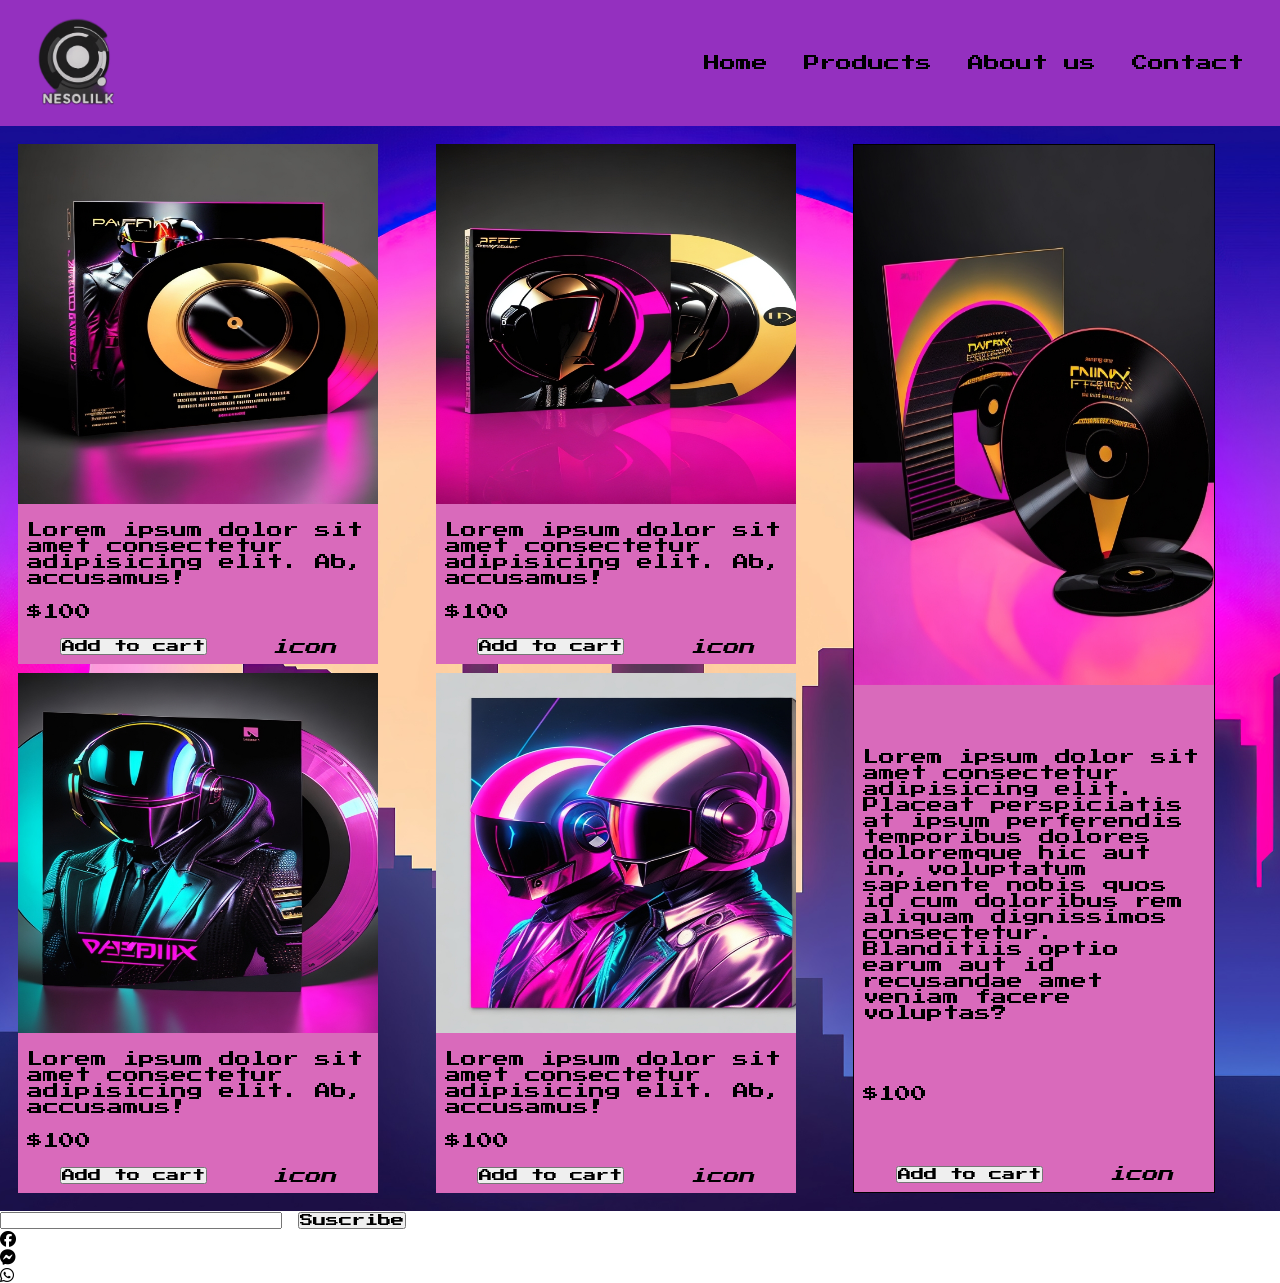
==== LABORATORIO5/index.html @ ade1604c "Activdad viernes 16" ====
<!DOCTYPE html>
<html lang="en">
<head>
    <meta charset="UTF-8">
    <meta name="viewport" content="width=device-width, initial-scale=1.0">
    <title>Laboratorio 5</title>
    <!-- Google fonts -->
    <link href="https://fonts.googleapis.com/css2?family=Press+Start+2P&display=swap" rel="stylesheet">
    <!-- FontAwesome icons -->
    <link rel="stylesheet" href="https://cdnjs.cloudflare.com/ajax/libs/font-awesome/6.4.0/css/all.min.css">
    <link rel="stylesheet" href="css/styles.css">

</head>
<body>
    <header>
        <img src="./images/logo.png" alt="logo">
        <nav>
            <ul>
                <li>Home</li>
                <li>Products</li>
                <li>About us</li>
                <li>Contact</li>
            </ul>
        </nav>
    </header>
    <main>
        <div class="products-container">
            <div class="products-container__cards ">
                <img src="./images/image1.jpg" alt="cards">
                <p>Lorem ipsum dolor sit amet consectetur adipisicing elit. Ab, accusamus!</p>
                <p>$100</p>
                <div>
                    <button>Add to cart</button>
                    <i>icon</i>
                </div>
            </div>
            <div class="products-container__cards">
                <img src="./images/image2.jpg" alt="cards">
                <p>Lorem ipsum dolor sit amet consectetur adipisicing elit. Ab, accusamus!</p>
                <p>$100</p>
                <div>
                    <button>Add to cart</button>
                    <i>icon</i>
                </div>
            </div>
            <div class="products-container__cards card-3">
                <img src="./images/image3.jpg" alt="cards">
                <p>Lorem ipsum dolor sit amet consectetur adipisicing elit. Placeat perspiciatis at ipsum perferendis temporibus dolores doloremque hic aut in, voluptatum sapiente nobis quos id cum doloribus rem aliquam dignissimos consectetur. Blanditiis optio earum aut id recusandae amet veniam facere voluptas?</p>
                <p>$100</p>
                <div>
                    <button>Add to cart</button>
                    <i>icon</i>
                </div>
            </div>
            <div class="products-container__cards">
                <img src="./images/image4.jpg" alt="cards">
                <p>Lorem ipsum dolor sit amet consectetur adipisicing elit. Ab, accusamus!</p>
                <p>$100</p>
                <div>
                    <button>Add to cart</button>
                    <i>icon</i>
                </div>
            </div>
            <div class="products-container__cards">
                <img src="./images/image5.jpg" alt="cards">
                <p>Lorem ipsum dolor sit amet consectetur adipisicing elit. Ab, accusamus!</p>
                <p>$100</p>
                <div>
                    <button>Add to cart</button>
                    <i>icon</i>
                </div>
            </div>
        </div>
        <section class="gallery">
            <div class="gallery__img-1"></div>
            <div class="gallery__img-2"></div>
            <div class="gallery__img-3"></div>
            <div class="gallery__img-4"></div>
        </section>
    </main>
    <footer>
        <div class="suscribe">
            <input typ0="email" name="" id="">
            <button>Suscribe</button>
        </div>
        <ul>
            <li><i class="fa-brands fa-facebook"></i></li>
            <li><i><i class="fa-brands fa-facebook-messenger"></i></i></li>
            <li><i class="fa-brands fa-whatsapp"></i></li>
        </ul>
    </footer>
</body>
</html>
---- LABORATORIO5/css/styles.css ----
*{

    font-family: 'Press Start 2P', cursive;
    padding: 0;
    margin: 0;
}

header {
    padding: 2vh;
    box-sizing: content-box;
    display: flex;
    justify-content: space-between;
    height: 10vh;
    position: sticky;
    top:0;
    background-color: #9430BF;
    align-items: center;
    
}

header img {

    height: 12vh;
    padding: 0;
    margin: 0;
}

header nav {

    height: 14vh;

}

header nav ul {
    height: 14vh;
    display: flex;
    align-items: center;
    

}

header nav ul li {

    padding: 2vh;
    list-style: none;
    

}

.products-container{
    background-image: url(../images/image6.jpg);
    background-size: cover;
    background-position: center;
    padding: 2vh;
    display: grid;  
    height: auto;
    background-color: #1712A6;
    grid-template-columns: 1fr 1fr 1fr;
    grid-template-rows: 1fr 1fr ;
    gap: 1vh;
}



.products-container__cards {
    
    height: auto;
    width: 40vh;
    background-color: #D96ABB;
    display: flex;
    flex-direction: column;
    justify-content: center;

}

.products-container__cards img {

    height: 40vh;
    width: 100%;
    padding-bottom: 1vh;
}

.card-3 img {

    height: 60vh;

}

.products-container__cards p {

    padding: 1vh;


}

.products-container__cards div {

    display: flex;
    align-items: center;
    justify-content: space-around;
    padding: 1vh;

}

.card-3 {

    grid-row: 1 /  span 2;
    grid-column: 3 / 3 ;
    border: solid 1px black;
    display: flex;
    flex-direction: column;
    justify-content: space-between;

}
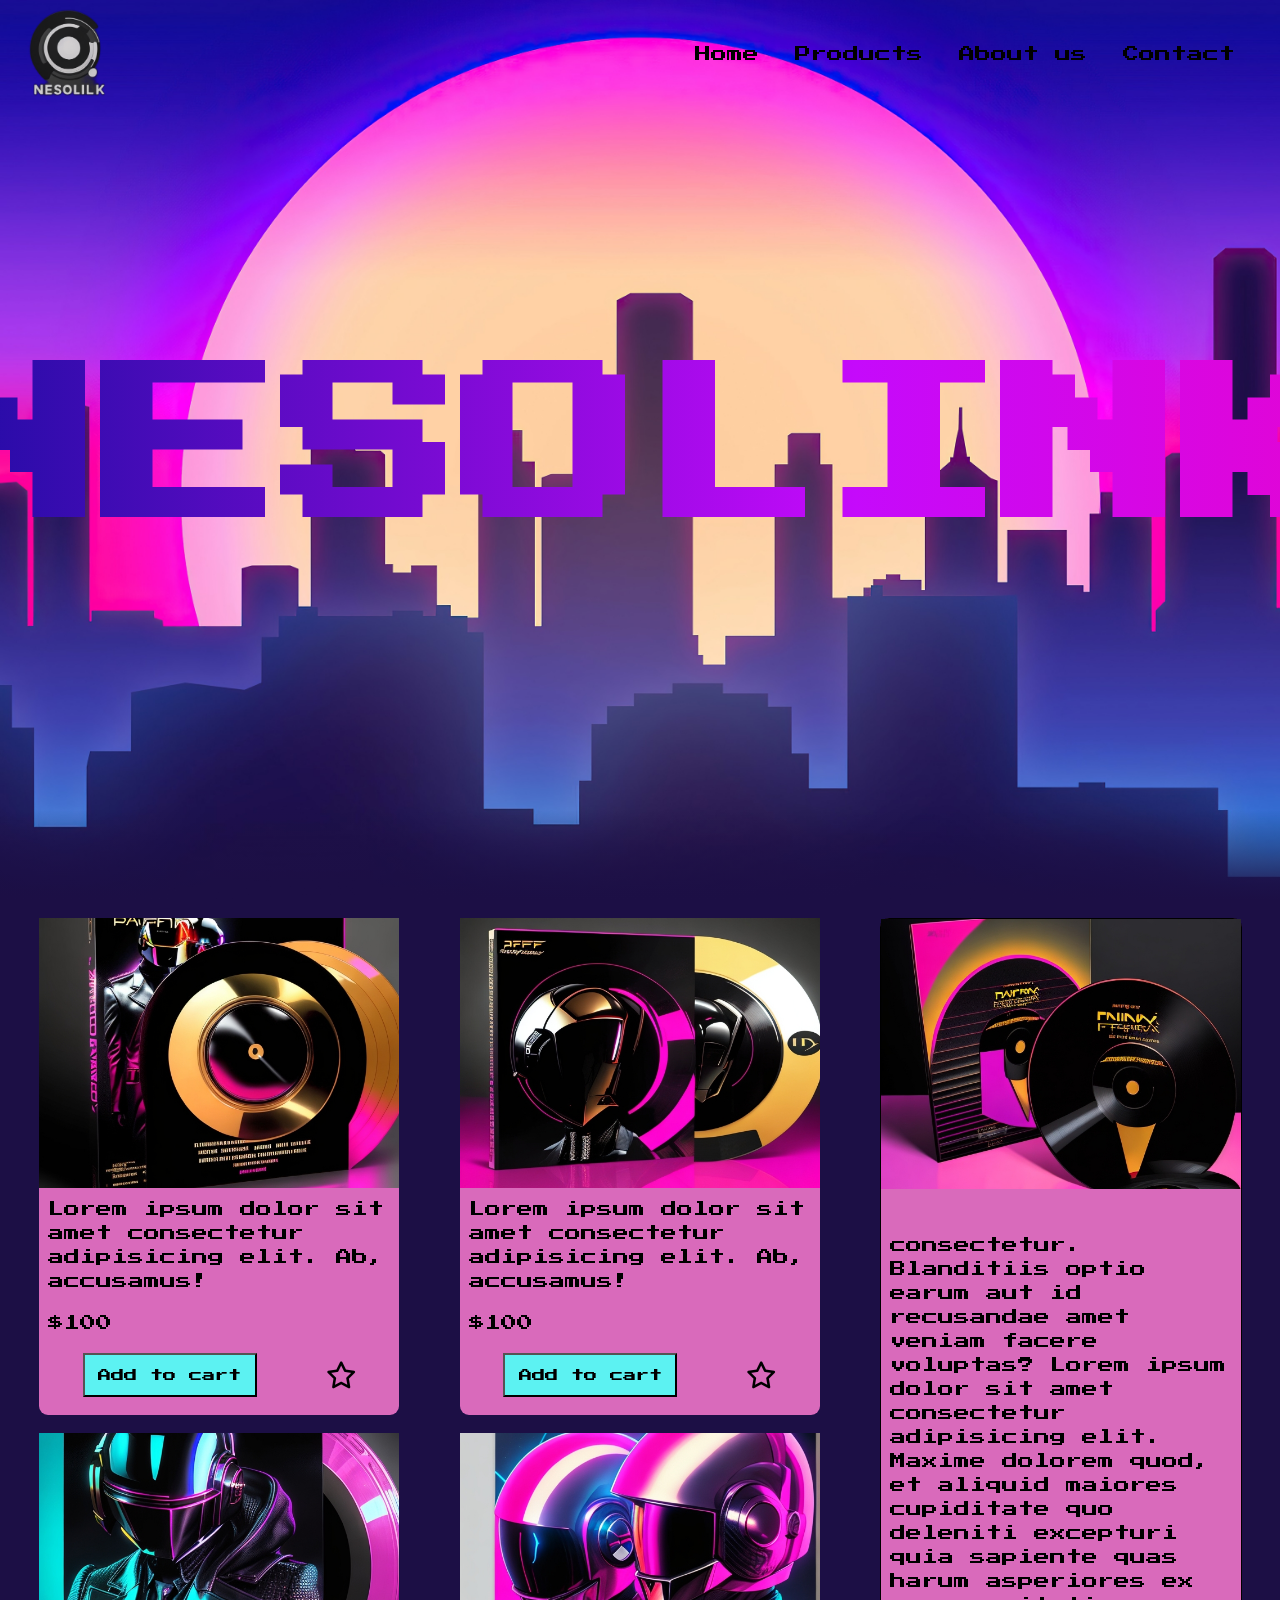
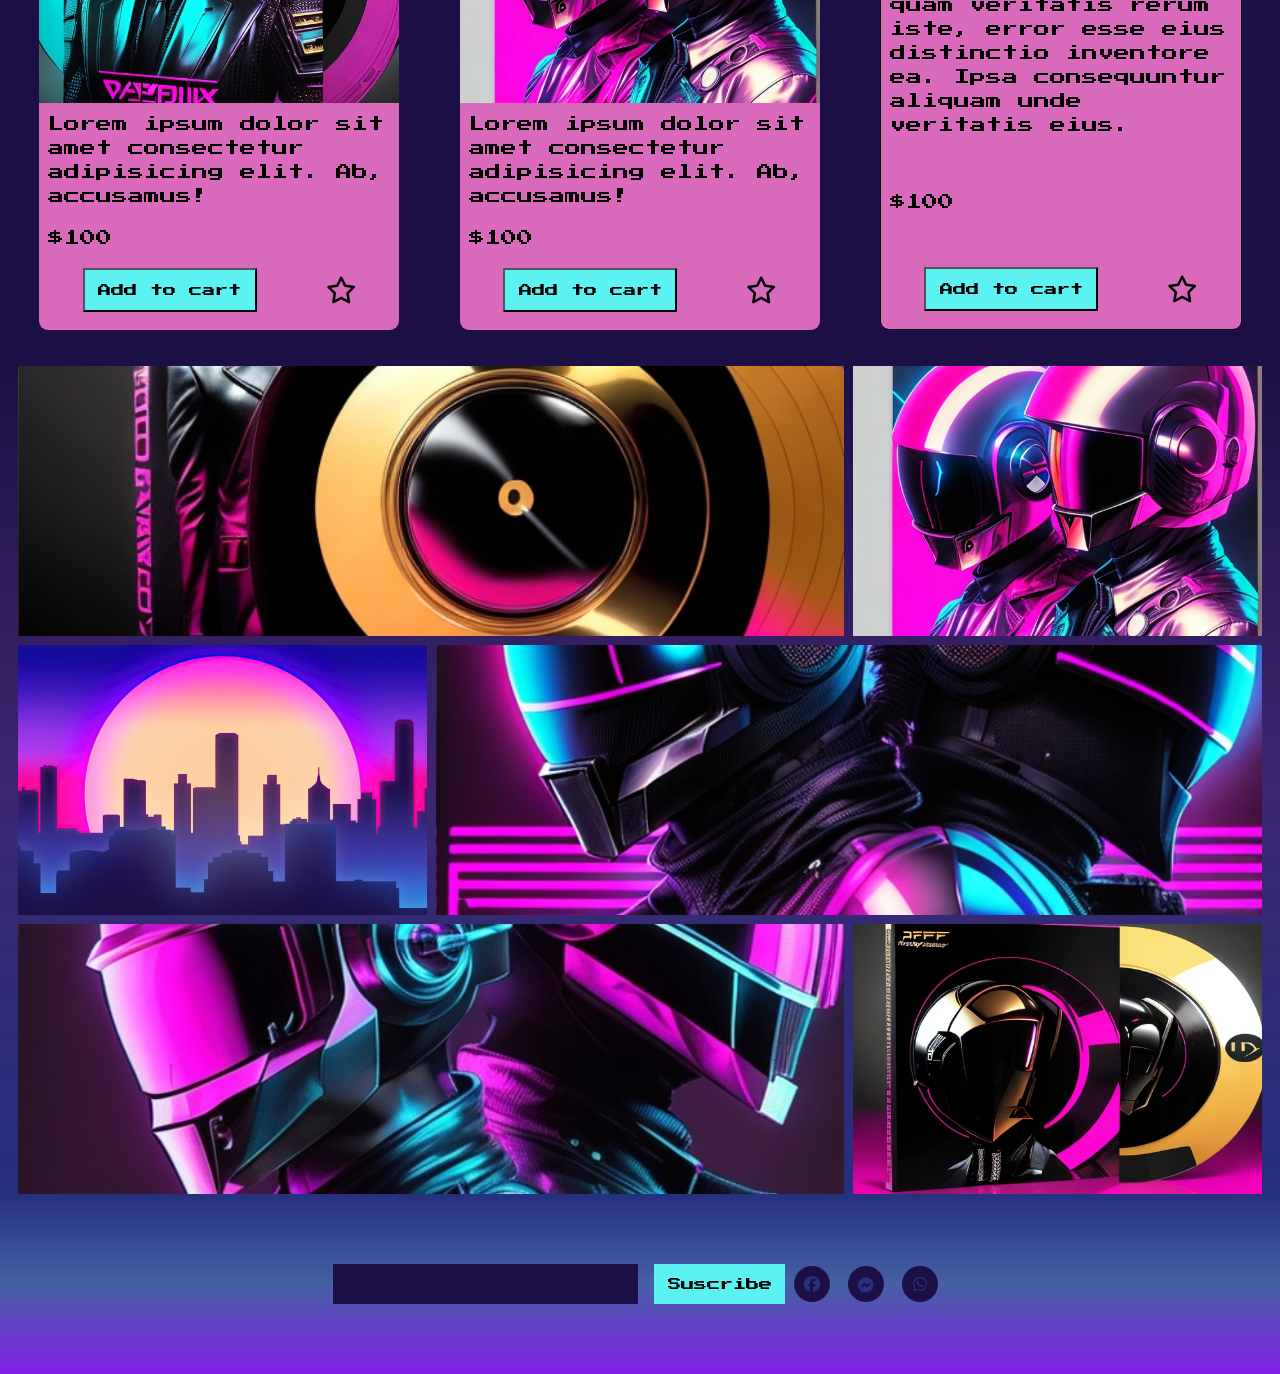
==== commit 752a3cf9: "actualizaciones" ====
--- a/LABORATORIO5/index.html
+++ b/LABORATORIO5/index.html
@@ -12,82 +12,96 @@
 
 </head>
 <body>
-    <header>
-        <img src="./images/logo.png" alt="logo">
-        <nav>
+    <div class="main-container">
+        <header id="header">
+            <img src="./images/logo.png" alt="logo">
+            <nav>
+                <ul>
+                    <a><li>Home</li></a>
+                    <a><li>Products</li></a>
+                    <a><li>About us</li></a>
+                    <a><li>Contact</li></a>
+                </ul>
+            </nav>
+        </header>
+        <main>
+            <section id="inicio-container">
+                <div class="inicio">
+                    <h1>NESOLINK</h1>
+                </div>
+                <div class="degrade"></div>
+            </section>
+            <section>
+                <div class="products-container">
+                    <div class="products-container__cards ">
+                        <div class="products-container__cards--img1 image"></div>
+                        <p>Lorem ipsum dolor sit amet consectetur adipisicing elit. Ab, accusamus!</p>
+                        <p>$100</p>
+                        <div class="products-container__cards__buttonContainer">
+                            <button class="button">Add to cart</button>
+                            <i class="fa-regular fa-star favourite"></i>
+                        </div>
+                    </div>
+                    <div class="products-container__cards">
+                        <div class="products-container__cards--img2 image"></div>
+                        <p>Lorem ipsum dolor sit amet consectetur adipisicing elit. Ab, accusamus!</p>
+                        <p>$100</p>
+                        <div class="products-container__cards__buttonContainer">
+                            <button class="button">Add to cart</button>
+                            <i class="fa-regular fa-star favourite"></i>
+                        </div>
+                    </div>
+                    <div class="products-container__cards card-3 ">
+                        <div class="products-container__cards--img3 image"></div>
+                        <p> consectetur. Blanditiis optio earum aut id recusandae amet veniam facere voluptas? Lorem ipsum dolor sit amet consectetur adipisicing elit. Maxime dolorem quod, et aliquid maiores cupiditate quo deleniti excepturi quia sapiente quas harum asperiores ex quam veritatis rerum iste, error esse eius distinctio inventore ea. Ipsa consequuntur aliquam unde veritatis eius.</p>
+                        <p>$100</p>
+                        <div class="products-container__cards__buttonContainer">
+                            <button class="button">Add to cart</button>
+                            <i class="fa-regular fa-star favourite"></i>
+                        </div>
+                    </div>
+                    <div class="products-container__cards">
+                        <div class="products-container__cards--img4 image"></div>
+                        <p>Lorem ipsum dolor sit amet consectetur adipisicing elit. Ab, accusamus!</p>
+                        <p>$100</p>
+                        <div class="products-container__cards__buttonContainer">
+                            <button class="button">Add to cart</button>
+                            <i class="fa-regular fa-star favourite"></i>
+                        </div>
+                    </div>
+                    <div class="products-container__cards">
+                        <div class="products-container__cards--img5 image"></div>
+                        <p>Lorem ipsum dolor sit amet consectetur adipisicing elit. Ab, accusamus!</p>
+                        <p>$100</p>
+                        <div class="products-container__cards__buttonContainer">
+                            <button class="button">Add to cart</button>
+                            <i class="fa-regular fa-star favourite"></i>
+                        </div>
+                    </div>
+                </div>
+            </section>
+            <section class="gallery">
+                <div class="gallery__img-1"></div>
+                <div class="gallery__img-2"></div>
+                <div class="gallery__img-3"></div>
+                <div class="gallery__img-4"></div>
+                <div class="gallery__img-5"></div>
+                <div class="gallery__img-6"></div>
+            </section>
+        </main>
+        <footer>
+            <div class="suscribe">
+                <input type="email" name="" id="">
+                <button class="button">Suscribe</button>
+            </div>
             <ul>
-                <li>Home</li>
-                <li>Products</li>
-                <li>About us</li>
-                <li>Contact</li>
+                <li><i class="fa-brands fa-facebook"></i></li>
+                <li><i><i class="fa-brands fa-facebook-messenger"></i></i></li>
+                <li><i class="fa-brands fa-whatsapp"></i></li>
             </ul>
-        </nav>
-    </header>
-    <main>
-        <div class="products-container">
-            <div class="products-container__cards ">
-                <img src="./images/image1.jpg" alt="cards">
-                <p>Lorem ipsum dolor sit amet consectetur adipisicing elit. Ab, accusamus!</p>
-                <p>$100</p>
-                <div>
-                    <button>Add to cart</button>
-                    <i>icon</i>
-                </div>
-            </div>
-            <div class="products-container__cards">
-                <img src="./images/image2.jpg" alt="cards">
-                <p>Lorem ipsum dolor sit amet consectetur adipisicing elit. Ab, accusamus!</p>
-                <p>$100</p>
-                <div>
-                    <button>Add to cart</button>
-                    <i>icon</i>
-                </div>
-            </div>
-            <div class="products-container__cards card-3">
-                <img src="./images/image3.jpg" alt="cards">
-                <p>Lorem ipsum dolor sit amet consectetur adipisicing elit. Placeat perspiciatis at ipsum perferendis temporibus dolores doloremque hic aut in, voluptatum sapiente nobis quos id cum doloribus rem aliquam dignissimos consectetur. Blanditiis optio earum aut id recusandae amet veniam facere voluptas?</p>
-                <p>$100</p>
-                <div>
-                    <button>Add to cart</button>
-                    <i>icon</i>
-                </div>
-            </div>
-            <div class="products-container__cards">
-                <img src="./images/image4.jpg" alt="cards">
-                <p>Lorem ipsum dolor sit amet consectetur adipisicing elit. Ab, accusamus!</p>
-                <p>$100</p>
-                <div>
-                    <button>Add to cart</button>
-                    <i>icon</i>
-                </div>
-            </div>
-            <div class="products-container__cards">
-                <img src="./images/image5.jpg" alt="cards">
-                <p>Lorem ipsum dolor sit amet consectetur adipisicing elit. Ab, accusamus!</p>
-                <p>$100</p>
-                <div>
-                    <button>Add to cart</button>
-                    <i>icon</i>
-                </div>
-            </div>
-        </div>
-        <section class="gallery">
-            <div class="gallery__img-1"></div>
-            <div class="gallery__img-2"></div>
-            <div class="gallery__img-3"></div>
-            <div class="gallery__img-4"></div>
-        </section>
-    </main>
-    <footer>
-        <div class="suscribe">
-            <input typ0="email" name="" id="">
-            <button>Suscribe</button>
-        </div>
-        <ul>
-            <li><i class="fa-brands fa-facebook"></i></li>
-            <li><i><i class="fa-brands fa-facebook-messenger"></i></i></li>
-            <li><i class="fa-brands fa-whatsapp"></i></li>
-        </ul>
-    </footer>
+        </footer>
+    </div>
+    <!-- JS scripts -->
+    <script src="js/script.js"></script>
 </body>
 </html>
--- a/LABORATORIO5/css/styles.css
+++ b/LABORATORIO5/css/styles.css
@@ -5,17 +5,26 @@
     margin: 0;
 }
 
+.main-container {
+
+    position: relative;
+
+}
+
+/* header y navBar */
+
 header {
-    padding: 2vh;
+    padding: 1vh;
+    width: 100%;
     box-sizing: content-box;
+    height: 10vh;
+    position: fixed;
+    top:0;
+    z-index: 200;
+    background-color: rgba(0, 0, 0, 0) ;
     display: flex;
     justify-content: space-between;
-    height: 10vh;
-    position: sticky;
-    top:0;
-    background-color: #9430BF;
-    align-items: center;
-    
+    align-items: center;
 }
 
 header img {
@@ -26,75 +35,208 @@
 }
 
 header nav {
-
+    padding: 4vh;
     height: 14vh;
 
 }
 
-header nav ul {
+header nav ul{
+
     height: 14vh;
     display: flex;
     align-items: center;
     
-
-}
-
-header nav ul li {
-
+    
+
+}
+
+
+header nav ul a {
+
+    text-decoration: none;
     padding: 2vh;
+
+}
+
+header nav ul a :hover {
+
+    color:#5CF2F2;
+    cursor: pointer;
+
+
+}
+
+header nav ul a li {
+
+    
     list-style: none;
     
 
 }
 
-.products-container{
+
+.change-nav-bg {
+
+    animation: nav-bg-animation 1s ease-in forwards;
+    
+}
+
+.change-nav-bg2 {
+
+    animation: nav-bg-animation 1s ease-in forwards reverse;
+    
+}
+@keyframes nav-bg-animation {
+
+    0%{
+
+    }
+
+    100%{
+
+        background-color:#ad10ff;
+
+    }
+    
+}
+
+/* Seccion inicio */
+
+#inicio-container {
+    height: 100vh;
+    position: relative;
+
+}
+
+
+
+.degrade {
+
+    
+    height: 10vh;
+    background: linear-gradient(to bottom, rgba(28, 15, 69, 0), #1c0f45);
+    z-index: 100;
+    position: absolute;
+    bottom: 0;
+    width: 100%;
+    
+
+}
+
+.inicio {
+    height: 100vh;
     background-image: url(../images/image6.jpg);
     background-size: cover;
     background-position: center;
+    display: flex;
+    align-items: center;
+    justify-content: center;
+
+}
+
+.inicio h1 {
+    background: linear-gradient(to right, #1d0ca2, #c50afb,#fe00b0);
+  -webkit-background-clip: text;
+  -webkit-text-fill-color: transparent;
+    font-size: 20vh;
+    animation: bg-animation 1s infinite alternate;
+    background-size: 130%;
+    
+
+}
+
+
+
+@keyframes bg-animation {
+
+    0% {
+
+        background-position: left;
+
+    }
+
+    100% {
+
+        background-position: right;
+
+    }
+
+}
+
+.products-container{
+    
     padding: 2vh;
     display: grid;  
     height: auto;
-    background-color: #1712A6;
+    justify-items: center;
+    background-color: #1c0f45;
     grid-template-columns: 1fr 1fr 1fr;
     grid-template-rows: 1fr 1fr ;
-    gap: 1vh;
+    gap: 2vh;
 }
 
 
 
 .products-container__cards {
-    
+    padding: 0 0 1vh 0 ;
     height: auto;
     width: 40vh;
     background-color: #D96ABB;
     display: flex;
     flex-direction: column;
-    justify-content: center;
-
-}
-
-.products-container__cards img {
-
-    height: 40vh;
+    justify-content: space-between;
+    border-radius: 1vh;
+    
+
+}
+
+/* CARDS */
+
+.image {
+
+    height: 30vh;
     width: 100%;
-    padding-bottom: 1vh;
-}
-
-.card-3 img {
-
-    height: 60vh;
+    background-position: center;
+    background-size: cover;
+
+}
+
+.products-container__cards--img1 {
+
+    background-image: url('../images/image1.jpg') ;
+
+}
+
+.products-container__cards--img2 {
+
+    background-image: url('../images/image2.jpg');
+}
+
+.products-container__cards--img3 {
+
+    background-image: url('../images/image3.jpg');
+}
+
+.products-container__cards--img4{
+
+    background-image: url('../images/image4.jpg');
+
+}
+
+.products-container__cards--img5{
+
+    background-image: url('../images/image5.jpg');
 
 }
 
 .products-container__cards p {
-
+    line-height: 1.5;
     padding: 1vh;
-
-
-}
-
-.products-container__cards div {
-
+}
+
+.products-container__cards__buttonContainer {
+
+    
     display: flex;
     align-items: center;
     justify-content: space-around;
@@ -102,6 +244,19 @@
 
 }
 
+.button {
+
+    background-color: #5CF2F2;
+    padding: 1.5vh;
+
+
+}
+
+.button:hover {
+
+    background-color: #1abacc;
+
+}
 .card-3 {
 
     grid-row: 1 /  span 2;
@@ -112,3 +267,122 @@
     justify-content: space-between;
 
 }
+
+.favourite {
+
+    font-size: 3vh;
+    caret-color: transparent;
+
+}
+
+.favourite:hover{
+
+    color: #5CF2F2 ;
+    cursor:pointer;
+
+}
+
+.gallery {
+
+    display: grid;
+    grid-template: repeat(3,1fr) / repeat(3,1fr);
+    height: 90vh;
+    background: linear-gradient(to bottom, #1c0f45, #3d266f, #25307e);
+    padding: 2vh;
+    gap: 1vh;
+
+}
+
+.gallery div {
+
+    height: 30vh;
+    background-position: center;
+    background-size: cover;
+
+}
+
+.gallery__img-1 {
+    background-image: url(../images/image1.jpg);
+    grid-area: 1 / 1 / 1 / span 2; 
+}
+.gallery__img-2 {
+    background-image: url(../images/image5.jpg);
+}
+.gallery__img-3 {
+    background-image: url(../images/image6.jpg);
+}
+.gallery__img-4 {
+    background-image: url(../images/image7.jpg);
+    grid-area: 2 / 2 / 2 / 2 span;
+}
+.gallery__img-5 {
+    background-image: url(../images/image8.jpg);
+    grid-area: 3 / 1 / 3 / span 2; 
+}
+.gallery__img-6 {
+    background-image: url(../images/image2.jpg);
+}
+
+footer {
+
+    display: flex;
+    justify-content: center;
+    align-items: center;
+    height: 20vh;
+    background: linear-gradient(to bottom, #25307e, #4561a4, #831ee8);
+    
+}
+
+footer ul {
+
+    display: flex;
+    
+
+}
+
+footer div input {
+
+    color: #5CF2F2;
+    background-color: #1c0f45;
+    outline: none;
+    border: none;
+    padding: 1.5vh;
+
+}
+
+footer div button {
+
+    background-color: #5CF2F2;
+    border: none;
+    padding: 1.5vh;
+}
+
+footer div button:hover {
+
+    background-color: ;
+
+
+}
+
+footer ul li {
+
+    height: 1vh;
+    width: 1vh;
+
+    background-color: #1c0f45;
+    margin: 1vh;
+    color: #25307e;
+    padding: 1.5vh;
+    list-style: none;
+    border-radius: 50%;
+    display: flex;
+    align-items: center;
+    justify-content: center;
+
+}
+
+footer ul li:hover {
+
+    color: #5CF2F2;
+
+}
